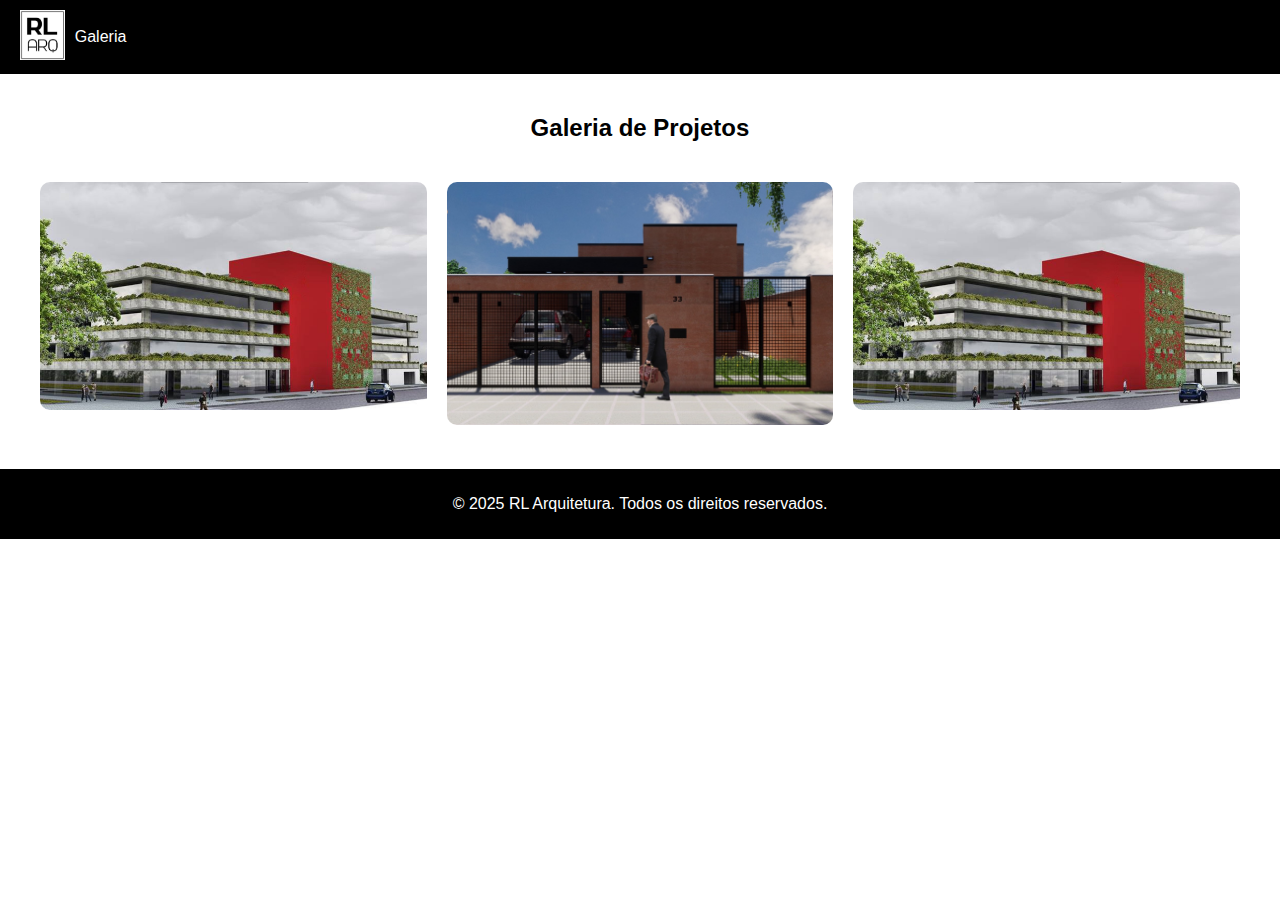
==== galeria.html @ 16ec0c21 "Arquivos R02 do site" ====
<!DOCTYPE html>
<html lang="pt-BR">
<head>
    <meta charset="UTF-8">
    <meta name="viewport" content="width=device-width, initial-scale=1.0">
    <title>Galeria de Projetos - RL Arquitetura</title>
    <link rel="stylesheet" href="style.css">
</head>
<body>
    <header>
        <div class="logo">
            <a href="index.html">
                <img src="imagens/logo.jpg" alt="Logo RL Arquitetura">
            </a>
        </div>
        <nav>
            <ul>
                <li><a href="galeria.html">Galeria</a></li>
            </ul>
        </nav>
    </header>

    <section class="galeria">
        <h2>Galeria de Projetos</h2>
        <div class="grid">
            <a href="projeto1.html">
                <img src="imagens/projeto1.jpg" alt="Projeto 1">
            </a>
            <a href="projeto2.html">
                <img src="imagens/projeto2.jpg" alt="Projeto 2">
            </a>
            <a href="projeto3.html">
                <img src="imagens/projeto3.jpg" alt="Projeto 3">
            </a>
            <!-- Adicione mais projetos aqui -->
        </div>
    </section>

    <footer>
        <p>&copy; 2025 RL Arquitetura. Todos os direitos reservados.</p>
    </footer>
</body>
</html>
---- style.css ----
body {
    font-family: Arial, sans-serif;
    margin: 0;
    padding: 0;
    box-sizing: border-box;
}

header {
    background-color: #000;
    color: #fff;
    padding: 10px 20px;
    display: flex;
    align-items: center;
}

header .logo img {
    height: 50px;
}

header nav ul {
    list-style: none;
    padding: 0;
    margin: 0;
    display: flex;
    margin-left: auto;
}

header nav ul li {
    margin: 0 10px;
}

header nav ul li a {
    color: #fff;
    text-decoration: none;
}

.carrossel {
    position: relative;
    width: 100%;
    overflow: hidden;
}

.slides {
    display: flex;
    transition: transform 0.5s ease-in-out;
}

.slides img {
    width: 100%;
    height: auto;
}

.apresentacao, .localizacao, .galeria, .projeto-detalhe {
    padding: 20px;
    text-align: center;
}

.equipe {
    display: flex;
    justify-content: center;
    gap: 20px;
    margin-top: 20px;
}

.membro img {
    border-radius: 50%;
}

.grid {
    display: grid;
    grid-template-columns: repeat(auto-fit, minmax(300px, 1fr));
    gap: 20px;
    padding: 20px;
}

.grid img {
    width: 100%;
    height: auto;
    border-radius: 10px;
}

.projeto-detalhe .imagens-adicionais img {
    width: 100%;
    height: auto;
    margin-bottom: 20px;
}

footer {
    background-color: #000;
    color: #fff;
    text-align: center;
    padding: 10px 0;
    position: relative;
    bottom: 0;
    width: 100%;
}
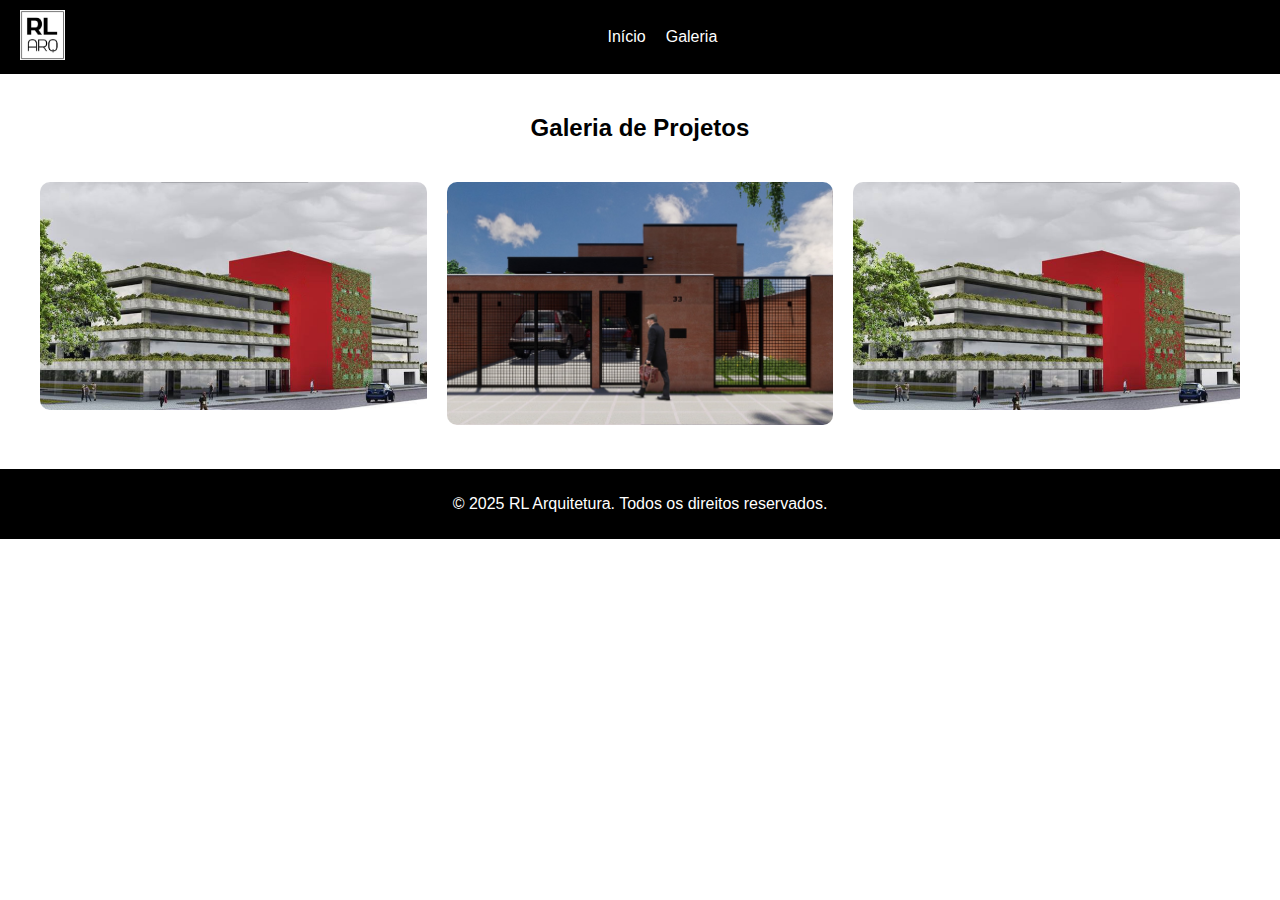
==== commit 7c101297: "Arquivos R03 do site" ====
--- a/galeria.html
+++ b/galeria.html
@@ -15,6 +15,7 @@
         </div>
         <nav>
             <ul>
+                <li><a href="index.html">Início</a></li>
                 <li><a href="galeria.html">Galeria</a></li>
             </ul>
         </nav>
--- a/style.css
+++ b/style.css
@@ -17,12 +17,17 @@
     height: 50px;
 }
 
+header nav {
+    margin-left: auto;
+    margin-right: auto;
+}
+
 header nav ul {
     list-style: none;
     padding: 0;
     margin: 0;
     display: flex;
-    margin-left: auto;
+    justify-content: center;
 }
 
 header nav ul li {
@@ -64,6 +69,9 @@
 
 .membro img {
     border-radius: 50%;
+    width: 150px;
+    height: 150px;
+    object-fit: cover;
 }
 
 .grid {
@@ -79,10 +87,12 @@
     border-radius: 10px;
 }
 
+.projeto-detalhe .imagem-principal,
 .projeto-detalhe .imagens-adicionais img {
     width: 100%;
     height: auto;
     margin-bottom: 20px;
+    border-radius: 10px;
 }
 
 footer {
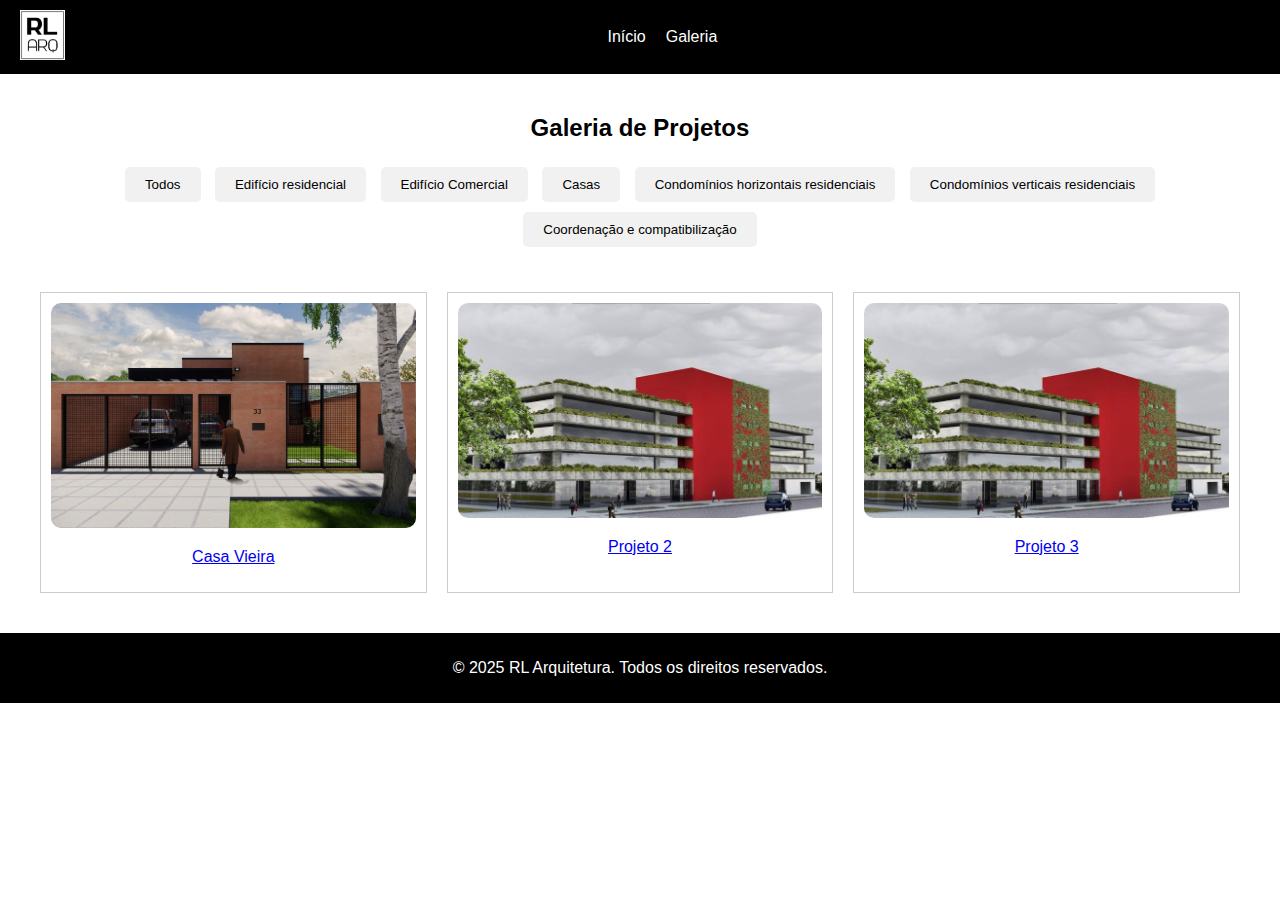
==== commit e13f154d: "R04" ====
--- a/galeria.html
+++ b/galeria.html
@@ -23,16 +23,38 @@
 
     <section class="galeria">
         <h2>Galeria de Projetos</h2>
+        
+        <!-- Filtros -->
+        <div class="filtros">
+            <button data-tag="todos">Todos</button>
+            <button data-tag="edificio-residencial">Edifício residencial</button>
+            <button data-tag="edificio-comercial">Edifício Comercial</button>
+            <button data-tag="casas">Casas</button>
+            <button data-tag="condominios-horizontais">Condomínios horizontais residenciais</button>
+            <button data-tag="condominios-verticais">Condomínios verticais residenciais</button>
+            <button data-tag="coordenacao">Coordenação e compatibilização</button>
+        </div>
+
+        <!-- Grid de Projetos -->
         <div class="grid">
-            <a href="projeto1.html">
-                <img src="imagens/projeto1.jpg" alt="Projeto 1">
-            </a>
-            <a href="projeto2.html">
-                <img src="imagens/projeto2.jpg" alt="Projeto 2">
-            </a>
-            <a href="projeto3.html">
-                <img src="imagens/projeto3.jpg" alt="Projeto 3">
-            </a>
+            <div class="projeto" data-tags="casas" data-data="2021_01_01">
+                <a href="projeto1.html">
+                    <img src="imagens/projeto1.jpg" alt="Projeto 1">
+                    <p>Casa Vieira</p>
+                </a>
+            </div>
+            <div class="projeto" data-tags="edificio-comercial" data-data="2023-02-15">
+                <a href="projeto2.html">
+                    <img src="imagens/projeto2.jpg" alt="Projeto 2">
+                    <p>Projeto 2</p>
+                </a>
+            </div>
+            <div class="projeto" data-tags="casas" data-data="2023-03-20">
+                <a href="projeto3.html">
+                    <img src="imagens/projeto3.jpg" alt="Projeto 3">
+                    <p>Projeto 3</p>
+                </a>
+            </div>
             <!-- Adicione mais projetos aqui -->
         </div>
     </section>
@@ -40,5 +62,7 @@
     <footer>
         <p>&copy; 2025 RL Arquitetura. Todos os direitos reservados.</p>
     </footer>
+
+    <script src="script.js"></script>
 </body>
 </html>--- a/style.css
+++ b/style.css
@@ -103,4 +103,40 @@
     position: relative;
     bottom: 0;
     width: 100%;
+}
+.filtros {
+    margin-bottom: 20px;
+    text-align: center;
+}
+
+.filtros button {
+    margin: 5px;
+    padding: 10px 20px;
+    cursor: pointer;
+    background-color: #f1f1f1;
+    border: none;
+    border-radius: 5px;
+}
+
+.filtros button:hover {
+    background-color: #ddd;
+}
+
+.grid {
+    display: grid;
+    grid-template-columns: repeat(auto-fit, minmax(300px, 1fr));
+    gap: 20px;
+    padding: 20px;
+}
+
+.projeto {
+    border: 1px solid #ccc;
+    padding: 10px;
+    text-align: center;
+}
+
+.projeto img {
+    width: 100%;
+    height: auto;
+    border-radius: 10px;
 }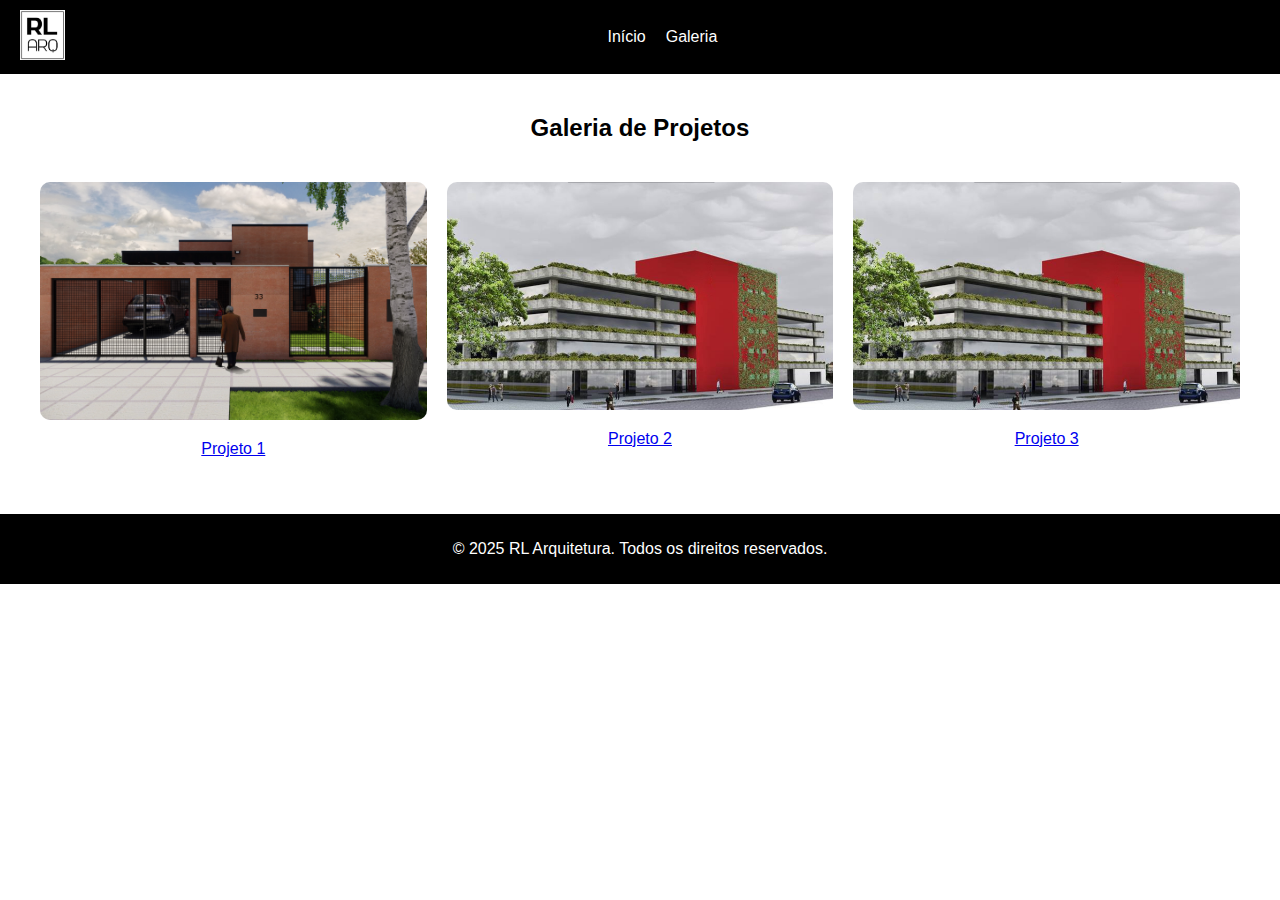
==== commit e4739bc5: "R05" ====
--- a/galeria.html
+++ b/galeria.html
@@ -23,46 +23,31 @@
 
     <section class="galeria">
         <h2>Galeria de Projetos</h2>
-        
-        <!-- Filtros -->
-        <div class="filtros">
-            <button data-tag="todos">Todos</button>
-            <button data-tag="edificio-residencial">Edifício residencial</button>
-            <button data-tag="edificio-comercial">Edifício Comercial</button>
-            <button data-tag="casas">Casas</button>
-            <button data-tag="condominios-horizontais">Condomínios horizontais residenciais</button>
-            <button data-tag="condominios-verticais">Condomínios verticais residenciais</button>
-            <button data-tag="coordenacao">Coordenação e compatibilização</button>
-        </div>
-
         <!-- Grid de Projetos -->
         <div class="grid">
-            <div class="projeto" data-tags="casas" data-data="2021_01_01">
+            <div class="projeto" data-tags="edificio-residencial condominios-verticais">
                 <a href="projeto1.html">
                     <img src="imagens/projeto1.jpg" alt="Projeto 1">
-                    <p>Casa Vieira</p>
+                    <p>Projeto 1</p>
                 </a>
             </div>
-            <div class="projeto" data-tags="edificio-comercial" data-data="2023-02-15">
+            <div class="projeto" data-tags="edificio-comercial">
                 <a href="projeto2.html">
                     <img src="imagens/projeto2.jpg" alt="Projeto 2">
                     <p>Projeto 2</p>
                 </a>
             </div>
-            <div class="projeto" data-tags="casas" data-data="2023-03-20">
+            <div class="projeto" data-tags="casas">
                 <a href="projeto3.html">
                     <img src="imagens/projeto3.jpg" alt="Projeto 3">
                     <p>Projeto 3</p>
                 </a>
             </div>
             <!-- Adicione mais projetos aqui -->
-        </div>
     </section>
 
     <footer>
         <p>&copy; 2025 RL Arquitetura. Todos os direitos reservados.</p>
     </footer>
-
-    <script src="script.js"></script>
 </body>
 </html>--- a/style.css
+++ b/style.css
@@ -103,40 +103,4 @@
     position: relative;
     bottom: 0;
     width: 100%;
-}
-.filtros {
-    margin-bottom: 20px;
-    text-align: center;
-}
-
-.filtros button {
-    margin: 5px;
-    padding: 10px 20px;
-    cursor: pointer;
-    background-color: #f1f1f1;
-    border: none;
-    border-radius: 5px;
-}
-
-.filtros button:hover {
-    background-color: #ddd;
-}
-
-.grid {
-    display: grid;
-    grid-template-columns: repeat(auto-fit, minmax(300px, 1fr));
-    gap: 20px;
-    padding: 20px;
-}
-
-.projeto {
-    border: 1px solid #ccc;
-    padding: 10px;
-    text-align: center;
-}
-
-.projeto img {
-    width: 100%;
-    height: auto;
-    border-radius: 10px;
 }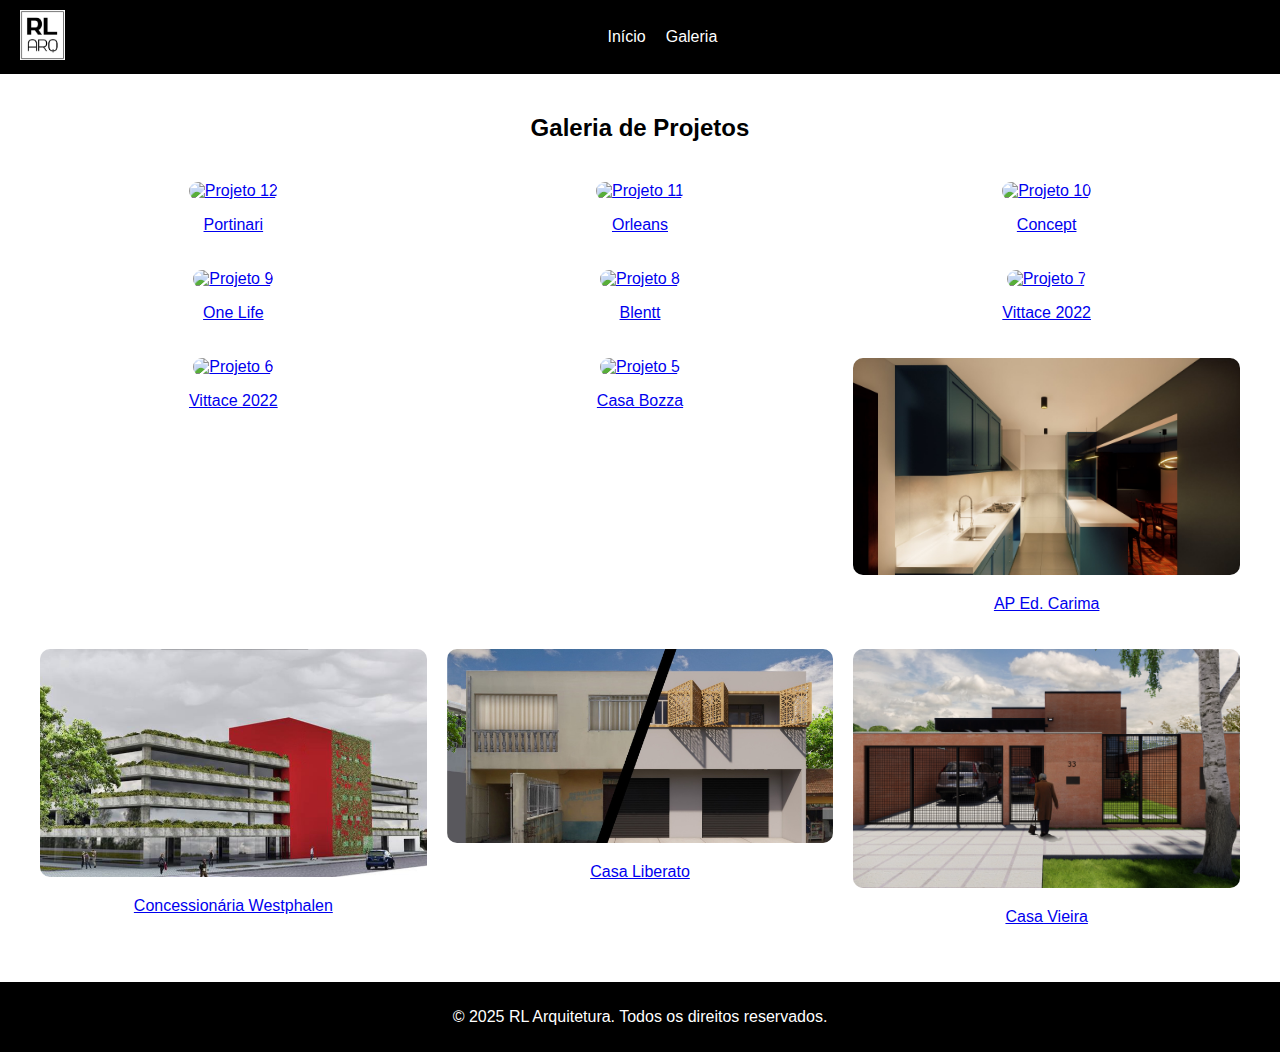
==== commit b62fe9ac: "R05" ====
--- a/galeria.html
+++ b/galeria.html
@@ -25,22 +25,76 @@
         <h2>Galeria de Projetos</h2>
         <!-- Grid de Projetos -->
         <div class="grid">
-            <div class="projeto" data-tags="edificio-residencial condominios-verticais">
-                <a href="projeto1.html">
-                    <img src="imagens/projeto1.jpg" alt="Projeto 1">
-                    <p>Projeto 1</p>
+            <div class="projeto" data-tags="casas">
+                <a href="projeto12.html">
+                    <img src="imagens/projeto12.jpg" alt="Projeto 12">
+                    <p>Portinari</p>
+                </a>
+            </div>
+            <div class="projeto" data-tags="casas">
+                <a href="projeto11.html">
+                    <img src="imagens/projeto11.jpg" alt="Projeto 11">
+                    <p>Orleans</p>
+                </a>
+            </div>
+            <div class="projeto" data-tags="casas">
+                <a href="projeto10.html">
+                    <img src="imagens/projeto10.jpg" alt="Projeto 10">
+                    <p>Concept</p>
+                </a>
+            </div>
+            <div class="projeto" data-tags="casas">
+                <a href="projeto9.html">
+                    <img src="imagens/projeto9.jpg" alt="Projeto 9">
+                    <p>One Life</p>
+                </a>
+            </div>
+            <div class="projeto" data-tags="casas">
+                <a href="projeto8.html">
+                    <img src="imagens/projeto8.jpg" alt="Projeto 8">
+                    <p>Blentt</p>
+                </a>
+            </div>
+            <div class="projeto" data-tags="casas">
+                <a href="projeto7.html">
+                    <img src="imagens/projeto7.jpg" alt="Projeto 7">
+                    <p>Vittace 2022</p>
+                </a>
+            </div>
+            <div class="projeto" data-tags="casas">
+                <a href="projeto6.html">
+                    <img src="imagens/projeto6.jpg" alt="Projeto 6">
+                    <p>Vittace 2022</p>
+                </a>
+            </div>
+            <div class="projeto" data-tags="casas">
+                <a href="projeto5.html">
+                    <img src="imagens/projeto5.jpg" alt="Projeto 5">
+                    <p>Casa Bozza</p>
+                </a>
+            </div>
+            <div class="projeto" data-tags="casas">
+                <a href="projeto4.html">
+                    <img src="imagens/projeto4.jpg" alt="Projeto 4">
+                    <p>AP Ed. Carima</p>
+                </a>
+            </div>
+            <div class="projeto" data-tags="casas">
+                <a href="projeto3.html">
+                    <img src="imagens/projeto3.jpg" alt="Projeto 3">
+                    <p>Concessionária Westphalen</p>
                 </a>
             </div>
             <div class="projeto" data-tags="edificio-comercial">
                 <a href="projeto2.html">
                     <img src="imagens/projeto2.jpg" alt="Projeto 2">
-                    <p>Projeto 2</p>
+                    <p>Casa Liberato</p>
                 </a>
             </div>
-            <div class="projeto" data-tags="casas">
-                <a href="projeto3.html">
-                    <img src="imagens/projeto3.jpg" alt="Projeto 3">
-                    <p>Projeto 3</p>
+            <div class="projeto" data-tags="edificio-residencial condominios-verticais">
+                <a href="projeto1.html">
+                    <img src="imagens/projeto1.jpg" alt="Projeto 1">
+                    <p>Casa Vieira</p>
                 </a>
             </div>
             <!-- Adicione mais projetos aqui -->
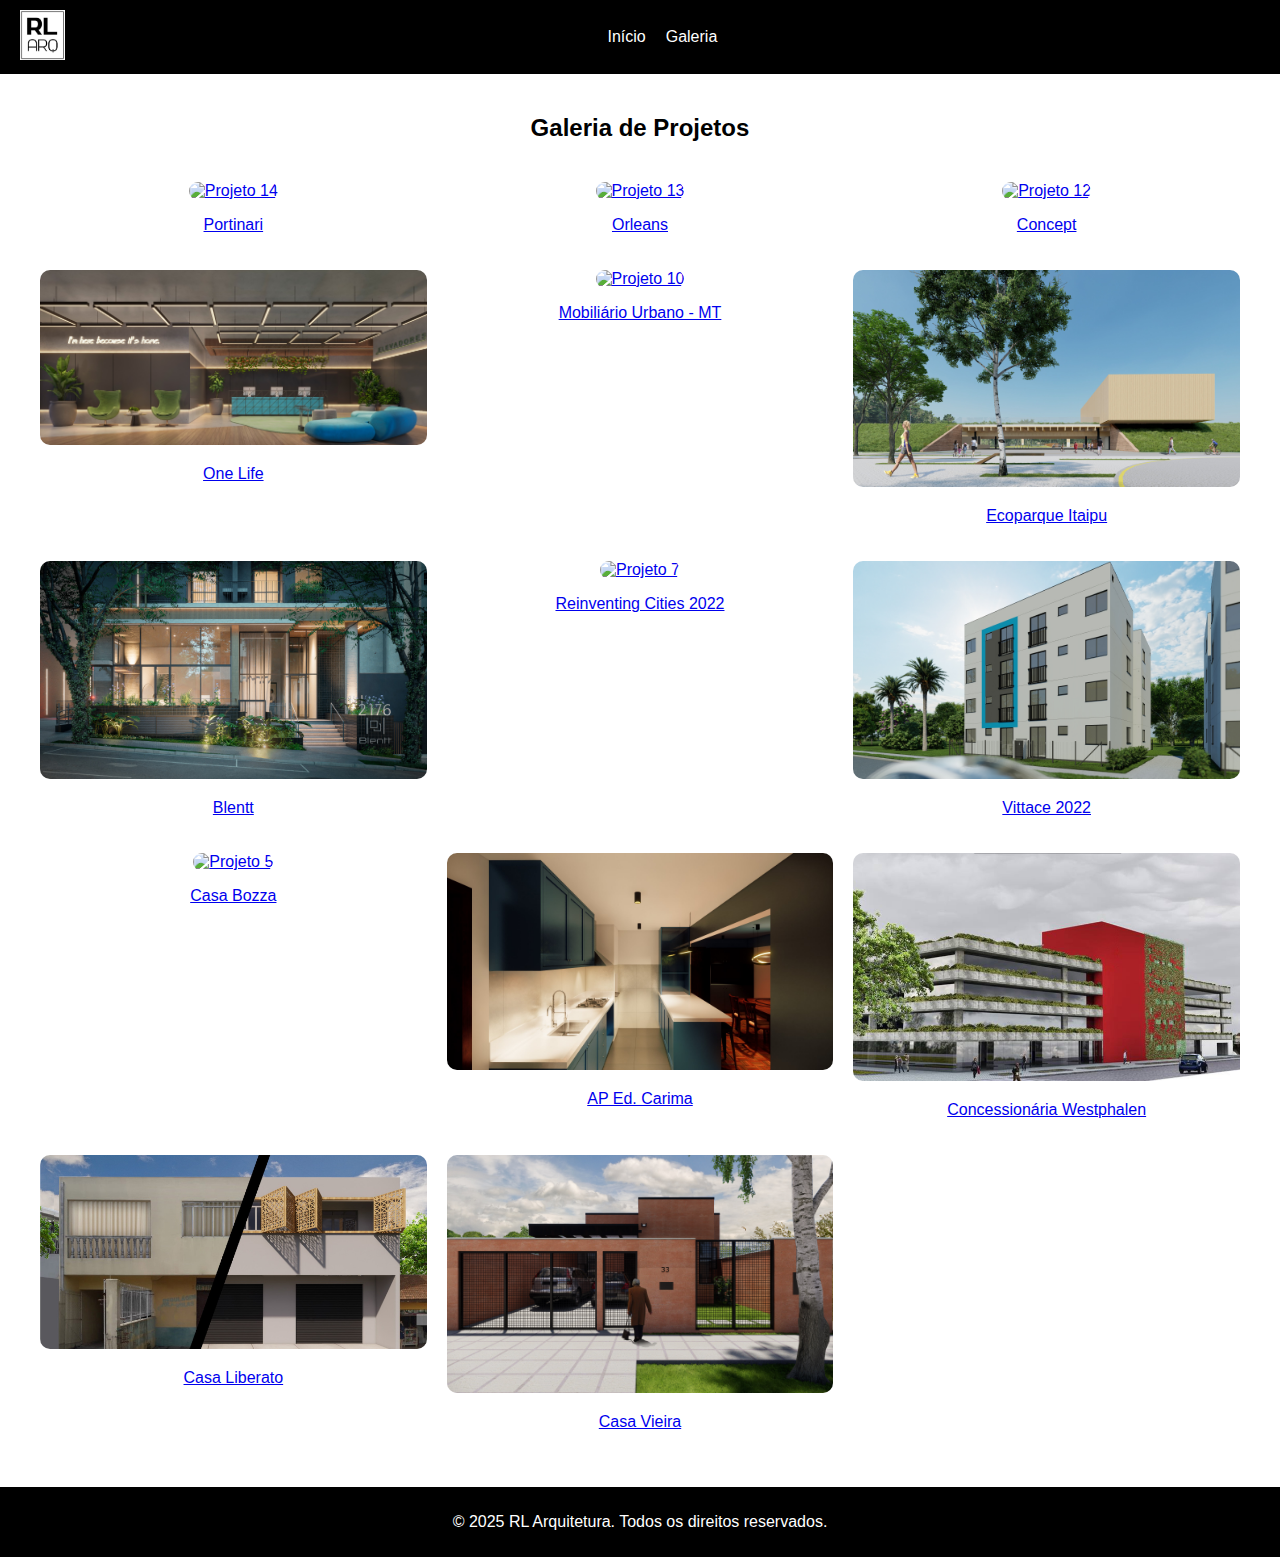
==== commit 28b50fbf: "R05" ====
--- a/galeria.html
+++ b/galeria.html
@@ -26,27 +26,39 @@
         <!-- Grid de Projetos -->
         <div class="grid">
             <div class="projeto" data-tags="casas">
+                <a href="projeto14.html">
+                    <img src="imagens/projeto14.jpg" alt="Projeto 14">
+                    <p>Portinari</p>
+                </a>
+            </div>
+            <div class="projeto" data-tags="casas">
+                <a href="projeto13.html">
+                    <img src="imagens/projeto13.jpg" alt="Projeto 13">
+                    <p>Orleans</p>
+                </a>
+            </div>
+            <div class="projeto" data-tags="casas">
                 <a href="projeto12.html">
                     <img src="imagens/projeto12.jpg" alt="Projeto 12">
-                    <p>Portinari</p>
+                    <p>Concept</p>
                 </a>
             </div>
             <div class="projeto" data-tags="casas">
                 <a href="projeto11.html">
                     <img src="imagens/projeto11.jpg" alt="Projeto 11">
-                    <p>Orleans</p>
+                    <p>One Life</p>
                 </a>
             </div>
             <div class="projeto" data-tags="casas">
                 <a href="projeto10.html">
                     <img src="imagens/projeto10.jpg" alt="Projeto 10">
-                    <p>Concept</p>
+                    <p>Mobiliário Urbano - MT</p>
                 </a>
             </div>
             <div class="projeto" data-tags="casas">
                 <a href="projeto9.html">
                     <img src="imagens/projeto9.jpg" alt="Projeto 9">
-                    <p>One Life</p>
+                    <p>Ecoparque Itaipu</p>
                 </a>
             </div>
             <div class="projeto" data-tags="casas">
@@ -58,7 +70,7 @@
             <div class="projeto" data-tags="casas">
                 <a href="projeto7.html">
                     <img src="imagens/projeto7.jpg" alt="Projeto 7">
-                    <p>Vittace 2022</p>
+                    <p>Reinventing Cities 2022</p>
                 </a>
             </div>
             <div class="projeto" data-tags="casas">
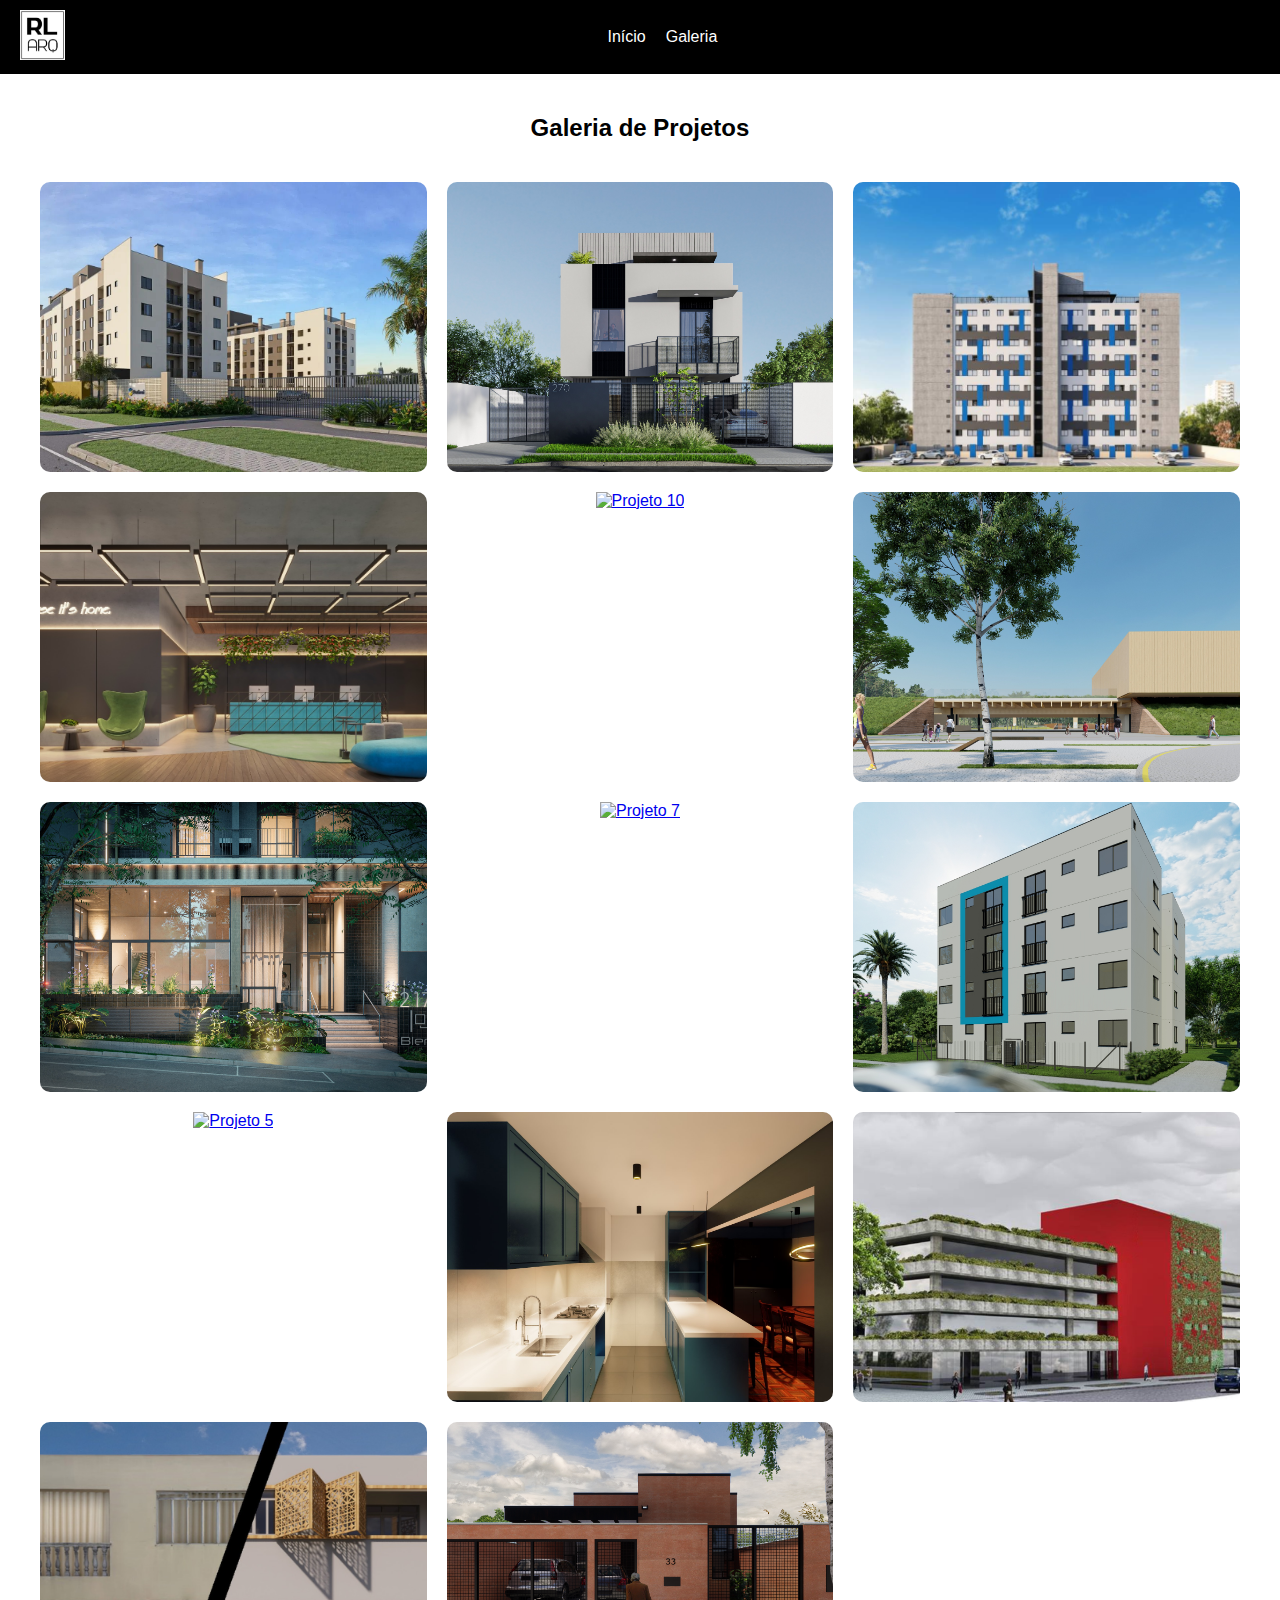
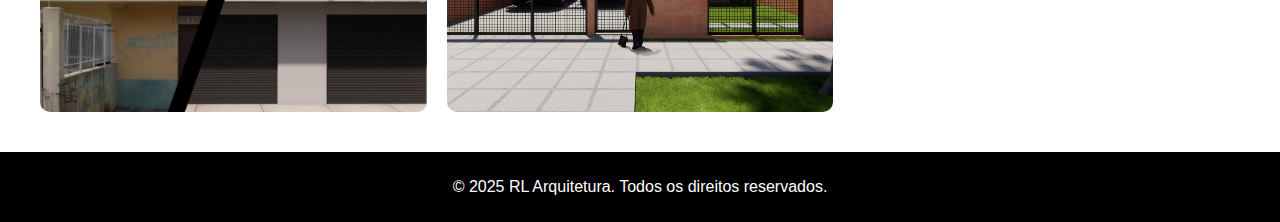
==== commit bd2386f7: "R08" ====
--- a/galeria.html
+++ b/galeria.html
@@ -28,85 +28,85 @@
             <div class="projeto" data-tags="casas">
                 <a href="projeto14.html">
                     <img src="imagens/projeto14.jpg" alt="Projeto 14">
-                    <p>Portinari</p>
+                    <div class="projeto-titulo">Portinari</div>
                 </a>
             </div>
             <div class="projeto" data-tags="casas">
                 <a href="projeto13.html">
                     <img src="imagens/projeto13.jpg" alt="Projeto 13">
-                    <p>Orleans</p>
+                    <div class="projeto-titulo">Orleans</div>
                 </a>
             </div>
             <div class="projeto" data-tags="casas">
                 <a href="projeto12.html">
                     <img src="imagens/projeto12.jpg" alt="Projeto 12">
-                    <p>Concept</p>
+                    <div class="projeto-titulo">Concept</div>
                 </a>
             </div>
             <div class="projeto" data-tags="casas">
                 <a href="projeto11.html">
                     <img src="imagens/projeto11.jpg" alt="Projeto 11">
-                    <p>One Life</p>
+                    <div class="projeto-titulo">One Life</div>
                 </a>
             </div>
             <div class="projeto" data-tags="casas">
                 <a href="projeto10.html">
                     <img src="imagens/projeto10.jpg" alt="Projeto 10">
-                    <p>Mobiliário Urbano - MT</p>
+                    <div class="projeto-titulo">Mobiliário Urbano - MT</div>
                 </a>
             </div>
             <div class="projeto" data-tags="casas">
                 <a href="projeto9.html">
                     <img src="imagens/projeto9.jpg" alt="Projeto 9">
-                    <p>Ecoparque Itaipu</p>
+                    <div class="projeto-titulo">Ecoparque Itaipu</div>
                 </a>
             </div>
             <div class="projeto" data-tags="casas">
                 <a href="projeto8.html">
                     <img src="imagens/projeto8.jpg" alt="Projeto 8">
-                    <p>Blentt</p>
+                    <div class="projeto-titulo">Blentt</div>
                 </a>
             </div>
             <div class="projeto" data-tags="casas">
                 <a href="projeto7.html">
                     <img src="imagens/projeto7.jpg" alt="Projeto 7">
-                    <p>Reinventing Cities 2022</p>
+                    <div class="projeto-titulo">Reinventing Cities 2022</div>
                 </a>
             </div>
             <div class="projeto" data-tags="casas">
                 <a href="projeto6.html">
                     <img src="imagens/projeto6.jpg" alt="Projeto 6">
-                    <p>Vittace 2022</p>
+                    <div class="projeto-titulo">Vittace 2022</div>
                 </a>
             </div>
             <div class="projeto" data-tags="casas">
                 <a href="projeto5.html">
                     <img src="imagens/projeto5.jpg" alt="Projeto 5">
-                    <p>Casa Bozza</p>
+                    <div class="projeto-titulo">Casa Bozza</div>
                 </a>
             </div>
             <div class="projeto" data-tags="casas">
                 <a href="projeto4.html">
                     <img src="imagens/projeto4.jpg" alt="Projeto 4">
-                    <p>AP Ed. Carima</p>
+                    <div class="projeto-titulo">AP Ed. Carima</div>
                 </a>
             </div>
             <div class="projeto" data-tags="casas">
                 <a href="projeto3.html">
                     <img src="imagens/projeto3.jpg" alt="Projeto 3">
-                    <p>Concessionária Westphalen</p>
+                    <div class="projeto-titulo">Concessionária Westphalen</div>
                 </a>
             </div>
             <div class="projeto" data-tags="edificio-comercial">
                 <a href="projeto2.html">
                     <img src="imagens/projeto2.jpg" alt="Projeto 2">
-                    <p>Casa Liberato</p>
+                    <div class="projeto-titulo">Casa Liberato</div>
                 </a>
             </div>
             <div class="projeto" data-tags="edificio-residencial condominios-verticais">
                 <a href="projeto1.html">
                     <img src="imagens/projeto1.jpg" alt="Projeto 1">
-                    <p>Casa Vieira</p>
+                    <div class="projeto-titulo">Casa Vieira</div>
                 </a>
             </div>
             <!-- Adicione mais projetos aqui -->
--- a/style.css
+++ b/style.css
@@ -43,16 +43,20 @@
     position: relative;
     width: 100%;
     overflow: hidden;
+    height: 600px; /* Defina uma altura fixa para o carrossel */
 }
 
 .slides {
     display: flex;
     transition: transform 0.5s ease-in-out;
+    height: 100%; /* Garante que o contêiner das imagens ocupe toda a altura do carrossel */
 }
 
 .slides img {
     width: 100%;
-    height: auto;
+    height: 100%; /* Faz as imagens ocuparem toda a altura do contêiner */
+    object-fit: cover; /* Mantém a proporção da imagem sem distorcer */
+    flex-shrink: 0; /* Impede que as imagens sejam comprimidas */
 }
 
 .apresentacao, .localizacao, .galeria, .projeto-detalhe {
@@ -74,6 +78,7 @@
     object-fit: cover;
 }
 
+/* Estilos atualizados da galeria */
 .grid {
     display: grid;
     grid-template-columns: repeat(auto-fit, minmax(300px, 1fr));
@@ -81,12 +86,48 @@
     padding: 20px;
 }
 
-.grid img {
-    width: 100%;
-    height: auto;
+.projeto {
+    position: relative;
+    width: 100%;
+    aspect-ratio: 4/3;
+    overflow: hidden;
     border-radius: 10px;
 }
 
+.projeto a {
+    display: block;
+    width: 100%;
+    height: 100%;
+    position: relative;
+}
+
+.projeto img {
+    width: 100%;
+    height: 100%;
+    object-fit: cover;
+    transition: transform 0.3s ease;
+}
+
+.projeto-titulo {
+    position: absolute;
+    bottom: 0;
+    left: 0;
+    width: 100%;
+    padding: 15px;
+    background: rgba(0, 0, 0, 0.7);
+    color: white;
+    text-align: center;
+    transform: translateY(100%);
+    transition: transform 0.3s ease;
+}
+
+.projeto:hover img {
+    transform: scale(1.05);
+}
+
+.projeto:hover .projeto-titulo {
+    transform: translateY(0);
+}
 .projeto-detalhe .imagem-principal,
 .projeto-detalhe .imagens-adicionais img {
     width: 100%;
@@ -103,4 +144,83 @@
     position: relative;
     bottom: 0;
     width: 100%;
-}+}
+/* Galeria do Projeto */
+.galeria-projeto {
+    margin: 40px 0;
+}
+
+.galeria-grid {
+    display: grid;
+    grid-template-columns: repeat(auto-fit, minmax(250px, 1fr));
+    gap: 20px;
+    margin-top: 20px;
+}
+
+.galeria-item {
+    width: 100%;
+    height: 200px;
+    object-fit: cover;
+    cursor: pointer;
+    border-radius: 10px;
+    transition: transform 0.3s ease;
+}
+
+.galeria-item:hover {
+    transform: scale(1.05);
+}
+
+/* Modal */
+.modal {
+    display: none;
+    position: fixed;
+    top: 0;
+    left: 0;
+    width: 100%;
+    height: 100%;
+    background: rgba(0, 0, 0, 0.9);
+    z-index: 1000;
+    justify-content: center;
+    align-items: center;
+}
+
+.modal-conteudo {
+    max-width: 90%;
+    max-height: 90vh;
+    object-fit: contain;
+}
+
+.modal-fechar {
+    position: absolute;
+    top: 20px;
+    right: 30px;
+    color: white;
+    font-size: 30px;
+    cursor: pointer;
+    z-index: 1001;
+}
+
+.modal-nav {
+    position: absolute;
+    top: 50%;
+    transform: translateY(-50%);
+    color: white;
+    font-size: 24px;
+    cursor: pointer;
+    background: rgba(0, 0, 0, 0.5);
+    border: none;
+    padding: 16px;
+    border-radius: 4px;
+}
+
+.modal-anterior {
+    left: 20px;
+}
+
+.modal-proximo {
+    right: 20px;
+}
+
+.modal-nav:hover {
+    background: rgba(0, 0, 0, 0.8);
+}
